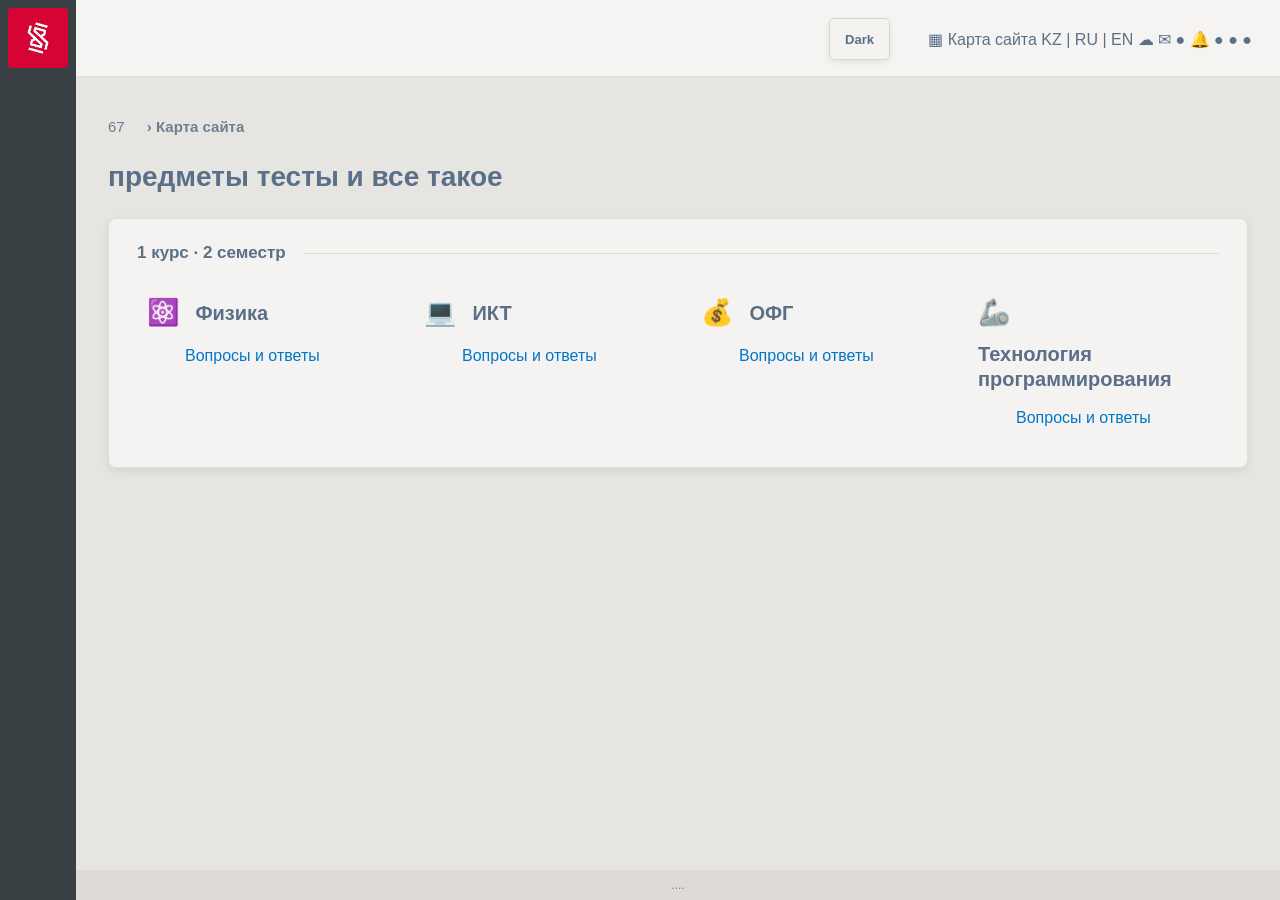
==== index.html @ e4a6ac4c "platonus logo" ====
<!DOCTYPE html>
<html lang="ru">
<head>
  <meta charset="UTF-8" />
  <meta name="viewport" content="width=device-width, initial-scale=1.0" />
  <meta http-equiv="Cache-Control" content="no-cache, no-store, must-revalidate" />
  <meta http-equiv="Pragma" content="no-cache" />
  <meta http-equiv="Expires" content="0" />
  <script>(function(){try{document.documentElement.setAttribute('data-plt-theme',localStorage.getItem('pltTheme')||'light')}catch(e){document.documentElement.setAttribute('data-plt-theme','light')}}());</script>
  <title>Учебник</title>
  <link href="https://fonts.googleapis.com/css2?family=Unbounded:wght@400;700;900&family=Mulish:wght@400;500;600&display=swap" rel="stylesheet" />
  <style>*,*::before,*::after{box-sizing:border-box;margin:0;padding:0}
:root{--bg:#090909;--surface:#111;--border:#252525;--accent:#d7d1c5;--accent2:#7dd3a4;--text:#f4f1ea;--muted:#9c968b}
body{background:var(--bg);color:var(--text);font-family:'Mulish',sans-serif;min-height:100vh;display:flex;flex-direction:column;align-items:center;letter-spacing:0;overflow-x:hidden}
header{width:100%;max-width:1040px;padding:58px 20px 0}
.label{font-family:'Unbounded',sans-serif;font-size:12px;letter-spacing:.08em;color:var(--muted);margin-bottom:18px}
h1{font-family:'Unbounded',sans-serif;max-width:760px;font-size:clamp(2.4rem,6vw,5.4rem);font-weight:900;line-height:.98;color:var(--text);margin-bottom:12px}
main{width:100%;max-width:1040px;padding:0 20px 80px}
.semester-block{margin-top:46px;margin-bottom:48px}
.semester-header{display:flex;align-items:center;gap:18px;margin-bottom:16px}
.semester-badge{font-family:'Unbounded',sans-serif;font-size:11px;letter-spacing:.08em;text-transform:uppercase;color:var(--muted);white-space:nowrap}
.semester-line{flex:1;height:1px;background:var(--border)}
.subjects{display:grid;grid-template-columns:repeat(auto-fit,minmax(230px,1fr));gap:12px}
.subject-card{display:block;min-height:168px;text-decoration:none;background:var(--surface);border:1px solid var(--border);border-radius:6px;padding:22px;transition:border-color .16s,transform .16s,background .16s;position:relative;overflow:hidden}
.subject-card:hover{border-color:#6d675f;transform:translateY(-2px);background:#151515}
.card-icon{width:38px;height:38px;display:grid;place-items:center;border-radius:6px;background:#181818;border:1px solid #2c2c2c;font-size:23px;margin-bottom:24px}
.card-title{font-family:'Unbounded',sans-serif;font-size:clamp(14px,1.08vw,16px);font-weight:700;line-height:1.35;color:var(--text);margin-bottom:6px}
.card-meta{font-size:13px;line-height:1.5;color:var(--muted)}
.card-arrow{position:absolute;top:18px;right:18px;font-size:18px;color:var(--muted);transition:color .16s}
.subject-card:hover .card-arrow{color:var(--text)}
footer{color:#5f5a54;font-size:12px;padding-bottom:32px}
/* PLATONUS THEME */
:root{--plt-bg:#e7e5e1;--plt-panel:#f4f3f1;--plt-sidebar:#384044;--plt-red:#e4003f;--plt-blue:#5a6f88;--plt-link:#0077c8;--plt-border:#d8d5cf;--plt-text:#263241;--plt-muted:#7f858b}
body{display:block;background:var(--plt-bg);color:var(--plt-text);font-family:Arial,'Mulish',sans-serif;min-height:100vh;padding-left:76px}
body::before{content:"";position:fixed;left:0;top:0;bottom:0;width:76px;background:var(--plt-sidebar);z-index:20}
body::after{content:"";position:fixed;left:76px;top:0;right:0;height:76px;background:#f5f4f2;box-shadow:0 1px 0 rgba(0,0,0,.04);z-index:40}
header{max-width:none;width:auto;padding:118px 32px 0 32px;position:relative;z-index:45}
header::before{content:"";position:fixed;left:8px;top:8px;width:60px;height:60px;background:url("[data-uri]") center/cover no-repeat;z-index:60;border-radius:4px}
header::after{content:"▦  Карта сайта    KZ | RU | EN   ☁   ✉  ●   🔔  ●   ●   ●";position:fixed;right:28px;top:18px;height:42px;display:flex;align-items:center;color:#5a6f88;font:400 16px Arial,sans-serif;z-index:55}
.label{color:#6d7f91;font:400 15px Arial,sans-serif;letter-spacing:0;margin:0 0 24px}
.label::before{content:"";display:none}
.label::after{content:"  ›  Карта сайта";margin-left:18px;font-weight:700}
h1{max-width:none;color:var(--plt-blue);font-family:Arial,'Mulish',sans-serif;font-size:28px;font-weight:700;line-height:1.25;margin:0 0 24px;text-transform:none}
main{max-width:none;width:auto;padding:0 32px 80px;position:relative;z-index:2}
.semester-block{margin:0;background:var(--plt-panel);border:1px solid #e0ded9;border-radius:8px;box-shadow:0 3px 10px rgba(0,0,0,.08);padding:24px 28px}
.semester-header{margin:0 0 22px;gap:18px}
.semester-badge{font-family:Arial,sans-serif;font-size:17px;font-weight:700;color:var(--plt-blue);letter-spacing:0;text-transform:none}
.semester-line{background:#ddd9d3}
.subjects{grid-template-columns:repeat(4,minmax(180px,1fr));gap:26px}
.subject-card{min-height:158px;background:transparent;border:0;border-radius:6px;padding:12px 10px;color:var(--plt-link);box-shadow:none}
.subject-card:hover{background:#eeecea;border-color:transparent;transform:none}
.card-icon{width:auto;height:auto;display:inline-block;background:transparent;border:0;color:#555;font-size:26px;margin:0 12px 14px 0;vertical-align:middle}
.card-title{display:inline-block;color:var(--plt-blue);font-family:Arial,sans-serif;font-size:20px;font-weight:700;line-height:1.25;margin:0 0 12px;vertical-align:middle}
.card-meta{display:block;color:var(--plt-link);font-size:16px;line-height:1.7;margin-left:38px}
.card-arrow{display:none}
footer{position:fixed;left:76px;right:0;bottom:0;background:#dedbd6;color:#6d7f91;text-align:center;padding:8px 0;font-size:12px;z-index:35}
.theme-toggle{position:fixed;right:390px;top:18px;height:42px;z-index:70;padding:0 15px;border:1px solid var(--plt-border);border-radius:5px;background:var(--plt-panel);color:var(--plt-blue);font:700 13px Arial,sans-serif;box-shadow:0 2px 6px rgba(0,0,0,.08);cursor:pointer}
.theme-toggle:hover{border-color:#c4beb5;background:#eeece8}
html[data-plt-theme="dark"]{--plt-bg:#202326;--plt-panel:#2a2e32;--plt-sidebar:#242a2e;--plt-blue:#c4d0dd;--plt-link:#71b8ef;--plt-border:#3c4248;--plt-text:#eef2f5;--plt-muted:#9ca8b3;color-scheme:dark}
html[data-plt-theme="dark"] body::after{background:#262a2e;box-shadow:0 1px 0 rgba(255,255,255,.05)}
html[data-plt-theme="dark"] header::after{color:#c4d0dd}
html[data-plt-theme="dark"] .label{color:#9ca8b3}
html[data-plt-theme="dark"] .label::after{color:#b5c3d0}
html[data-plt-theme="dark"] .semester-block{background:var(--plt-panel);border-color:#3c4248;box-shadow:0 3px 12px rgba(0,0,0,.22)}
html[data-plt-theme="dark"] .semester-line{background:#3c4248}
html[data-plt-theme="dark"] .subject-card:hover{background:#30353a}
html[data-plt-theme="dark"] footer{background:#262a2e;color:#9ca8b3}
html[data-plt-theme="dark"] .theme-toggle{background:#30353a;border-color:#47505a;color:#eef2f5}
@media(max-width:900px){
  body{padding-left:0 !important}
  body::before,body::after,header::before,header::after,
  .label::before,.label::after{display:none !important}

  header{padding:14px 14px 0 !important;width:100% !important;max-width:none !important}

  .label{font:400 13px Arial,sans-serif !important;color:var(--plt-muted) !important;letter-spacing:0 !important;margin:0 0 8px !important}

  h1{font-family:Arial,sans-serif !important;font-size:20px !important;font-weight:700 !important;color:var(--plt-blue) !important;margin:0 0 14px !important;line-height:1.3 !important}

  main{max-width:none !important;width:100% !important;padding:0 0 70px !important}

  /* Семестровый блок — убираем карточку, делаем плоским */
  .semester-block{background:transparent !important;border:0 !important;box-shadow:none !important;border-radius:0 !important;padding:0 !important;margin:0 !important}

  .semester-header{padding:10px 14px 8px !important;margin:0 0 2px !important;background:var(--plt-panel) !important;border-bottom:1px solid var(--plt-border) !important;gap:12px !important}

  .semester-badge{font:700 14px Arial,sans-serif !important;color:var(--plt-blue) !important;text-transform:none !important;letter-spacing:0 !important}

  .semester-line{background:var(--plt-border) !important}

  /* Карточки — список строк */
  .subjects{display:flex !important;flex-direction:column !important;gap:0 !important;grid-template-columns:unset !important}

  .subject-card{
    display:flex !important;align-items:center !important;
    min-height:unset !important;height:68px !important;
    background:var(--plt-panel) !important;
    border:0 !important;border-bottom:1px solid var(--plt-border) !important;border-radius:0 !important;
    padding:0 14px !important;
    position:relative !important;transform:none !important;
  }
  .subject-card:hover,.subject-card:active{background:#e4e1dc !important;transform:none !important}
  html[data-plt-theme="dark"] .subject-card{background:var(--plt-panel) !important;border-color:#3c4248 !important}
  html[data-plt-theme="dark"] .subject-card:active{background:#30353a !important}

  /* Иконка */
  .card-icon{
    width:38px !important;height:38px !important;
    display:flex !important;align-items:center !important;justify-content:center !important;
    background:#edeae6 !important;border:1px solid #d8d5cf !important;border-radius:8px !important;
    font-size:20px !important;
    margin:0 13px 0 0 !important;
    flex-shrink:0;vertical-align:unset !important;
  }
  html[data-plt-theme="dark"] .card-icon{background:#30353a !important;border-color:#3c4248 !important}

  /* Текст */
  .card-title{
    display:block !important;
    font:700 15px Arial,sans-serif !important;
    color:var(--plt-text) !important;
    margin:0 0 2px !important;line-height:1.3 !important;
    vertical-align:unset !important;
    white-space:nowrap;overflow:hidden;text-overflow:ellipsis;
  }
  .card-meta{display:block !important;font:400 12px Arial,sans-serif !important;color:var(--plt-muted) !important;margin:0 !important;line-height:1.3 !important}

  /* Стрелка */
  .card-arrow{display:flex !important;position:static !important;font-size:18px !important;color:#bbb !important;margin-left:auto;flex-shrink:0}

  /* Кнопка темы */
  .theme-toggle{position:fixed !important;right:14px !important;top:14px !important;height:34px !important;padding:0 12px !important;font-size:12px !important;z-index:100}

  /* Footer */
  footer{position:fixed !important;left:0 !important;right:0 !important;bottom:0 !important;background:#dedbd6 !important;color:#6d7f91 !important;text-align:center !important;padding:9px 0 !important;font-size:11px !important;z-index:50 !important}
  html[data-plt-theme="dark"] footer{background:#1c1f22 !important;color:#9ca8b3 !important}
}</style>
</head>
<body>

  <header>
    <p class="label">67</p>
    <h1>предметы тесты и все такое</h1>
  </header>

  <main>

    <div class="semester-block">
      <div class="semester-header">
        <span class="semester-badge">1 курс · 2 семестр</span>
        <div class="semester-line"></div>
      </div>
      <div class="subjects">

        <a href="physicss67.html" class="subject-card">
          <span class="card-icon">⚛️</span>
          <div class="card-title">Физика</div>
          <div class="card-meta">Вопросы и ответы</div>
          <span class="card-arrow">→</span>
        </a>

        <a href="ikt.html" class="subject-card">
          <span class="card-icon">💻</span>
          <div class="card-title">ИКТ</div>
          <div class="card-meta">Вопросы и ответы</div>
          <span class="card-arrow">→</span>
        </a>

        <a href="ofg.html" class="subject-card">
          <span class="card-icon">💰</span>
          <div class="card-title">ОФГ</div>
          <div class="card-meta">Вопросы и ответы</div>
          <span class="card-arrow">→</span>
        </a>

        <a href="tp.html" class="subject-card">
          <span class="card-icon">🦾</span>
          <div class="card-title">Технология программирования</div>
          <div class="card-meta">Вопросы и ответы</div>
          <span class="card-arrow">→</span>
        </a>

      </div>
    </div>

    <!-- Сюда можно добавить другие семестры -->

  </main>

  <footer>....</footer>

<script>
(function(){
  function applyTheme(theme){
    document.documentElement.setAttribute('data-plt-theme',theme);
    try{localStorage.setItem('pltTheme',theme)}catch(e){}
    document.querySelectorAll('.theme-toggle').forEach(function(btn){
      btn.textContent=theme==='dark'?'Light':'Dark';
    });
  }
  document.addEventListener('DOMContentLoaded',function(){
    if(!document.querySelector('.theme-toggle')){
      var btn=document.createElement('button');
      btn.type='button';
      btn.className='theme-toggle';
      document.body.appendChild(btn);
    }
    applyTheme(document.documentElement.getAttribute('data-plt-theme')||'light');
    document.querySelectorAll('.theme-toggle').forEach(function(btn){
      btn.addEventListener('click',function(){
        applyTheme((document.documentElement.getAttribute('data-plt-theme')||'light')==='dark'?'light':'dark');
      });
    });
  });
}());
</script>
</body>
</html>
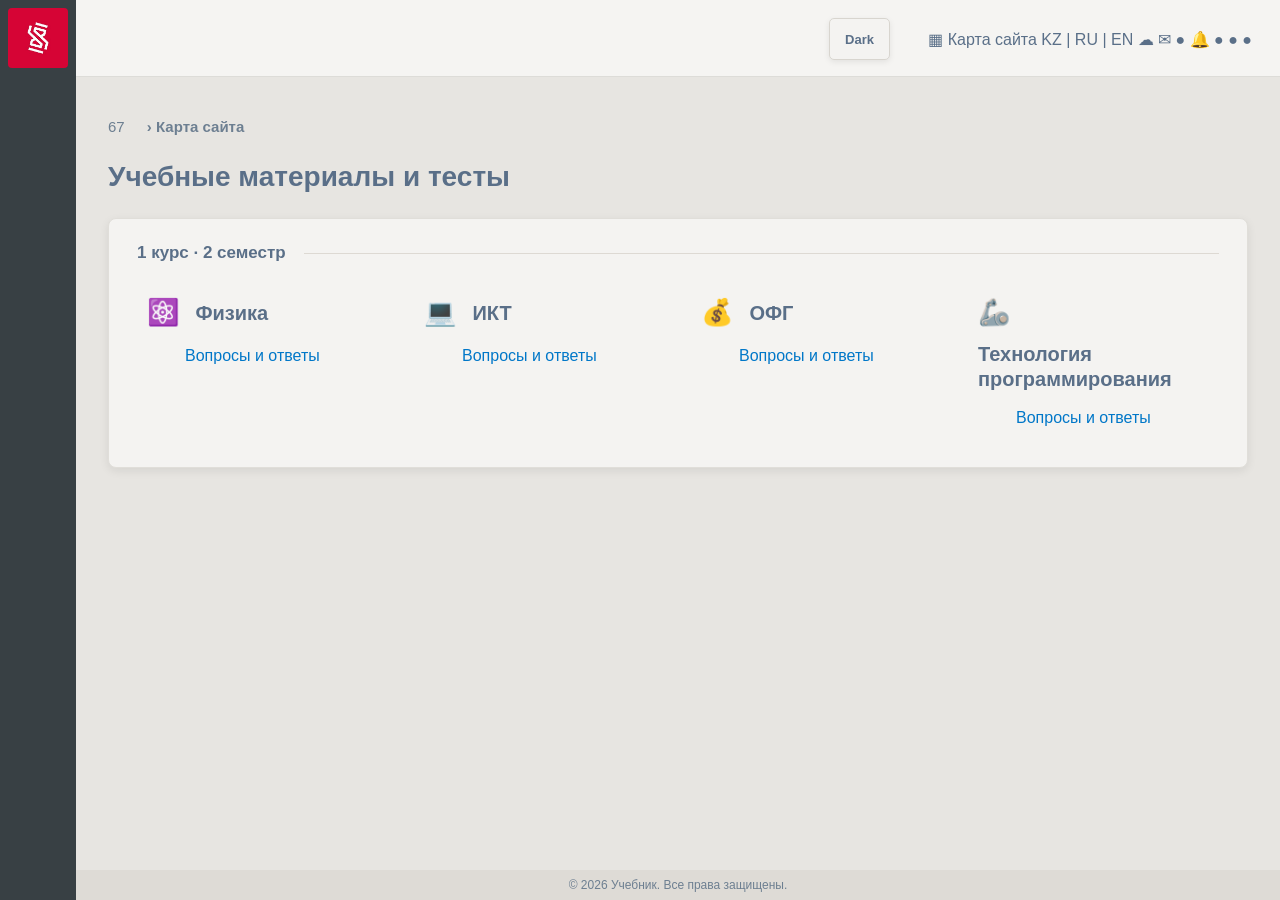
==== commit 51ec9b29: "обнова" ====
--- a/index.html
+++ b/index.html
@@ -140,7 +140,7 @@
 
   <header>
     <p class="label">67</p>
-    <h1>предметы тесты и все такое</h1>
+    <h1>Учебные материалы и тесты</h1>
   </header>
 
   <main>
@@ -187,7 +187,7 @@
 
   </main>
 
-  <footer>....</footer>
+  <footer>© 2026 Учебник. Все права защищены.</footer>
 
 <script>
 (function(){
